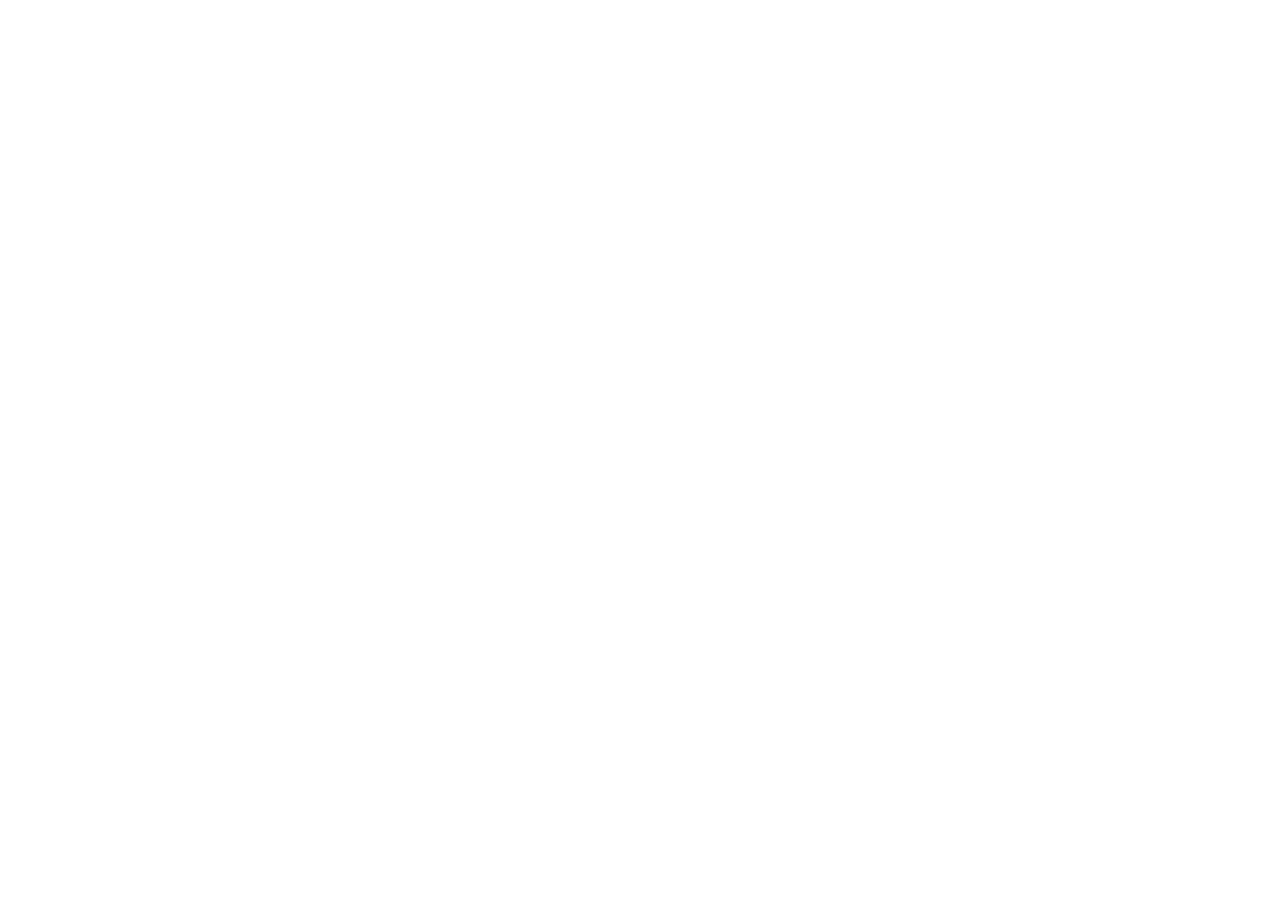
==== index.html @ 4804184c "First commit" ====
<!DOCTYPE html>
<html lang="pt-BR">
  <head>
    <meta charset="UTF-8" />
    <meta name="viewport" content="width=device-width, initial-scale=1.0" />
    <title>Alura Geek</title>
    <link rel="stylesheet" href="./css/style.css" />
  </head>
  <body></body>
</html>
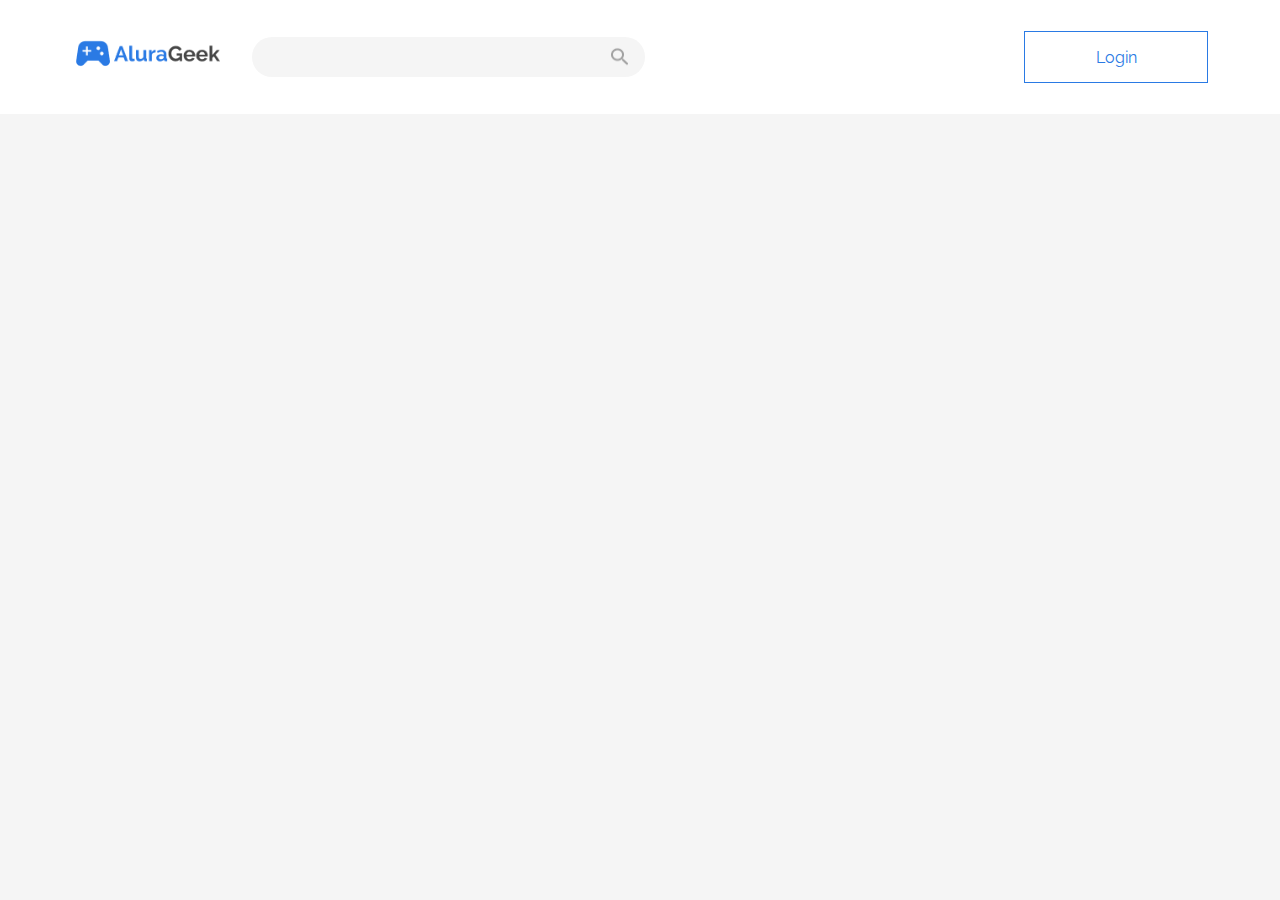
==== commit 91a4ad29: "Desktop header styling done" ====
--- a/index.html
+++ b/index.html
@@ -3,8 +3,32 @@
   <head>
     <meta charset="UTF-8" />
     <meta name="viewport" content="width=device-width, initial-scale=1.0" />
+    <link rel="preconnect" href="https://fonts.googleapis.com" />
+    <link rel="preconnect" href="https://fonts.gstatic.com" crossorigin />
+    <link
+      href="https://fonts.googleapis.com/css2?family=Raleway:wght@400;500;700&display=swap"
+      rel="stylesheet"
+    />
+    <link rel="shortcut icon" href="./images/favicon.png" type="image/png" />
     <title>Alura Geek</title>
     <link rel="stylesheet" href="./css/style.css" />
   </head>
-  <body></body>
+  <body>
+    <header class="header-bg">
+      <div class="header container">
+        <div class="header-logo">
+          <img src="./images/logo.png" alt="Logotipo da Alura Geek" />
+        </div>
+        <div class="header-actions">
+          <div class="header-search-bg">
+            <input class="header-search-input" type="text" />
+            <button class="header-search-btn">
+              <img src="./images/icons/icon_lupa.png" />
+            </button>
+          </div>
+          <a class="secondary-button large-button" href="#">Login</a>
+        </div>
+      </div>
+    </header>
+  </body>
 </html>
--- a/css/style.css
+++ b/css/style.css
@@ -0,0 +1,3 @@
+@import url(../css/global.css);
+
+@import url(../css/header.css);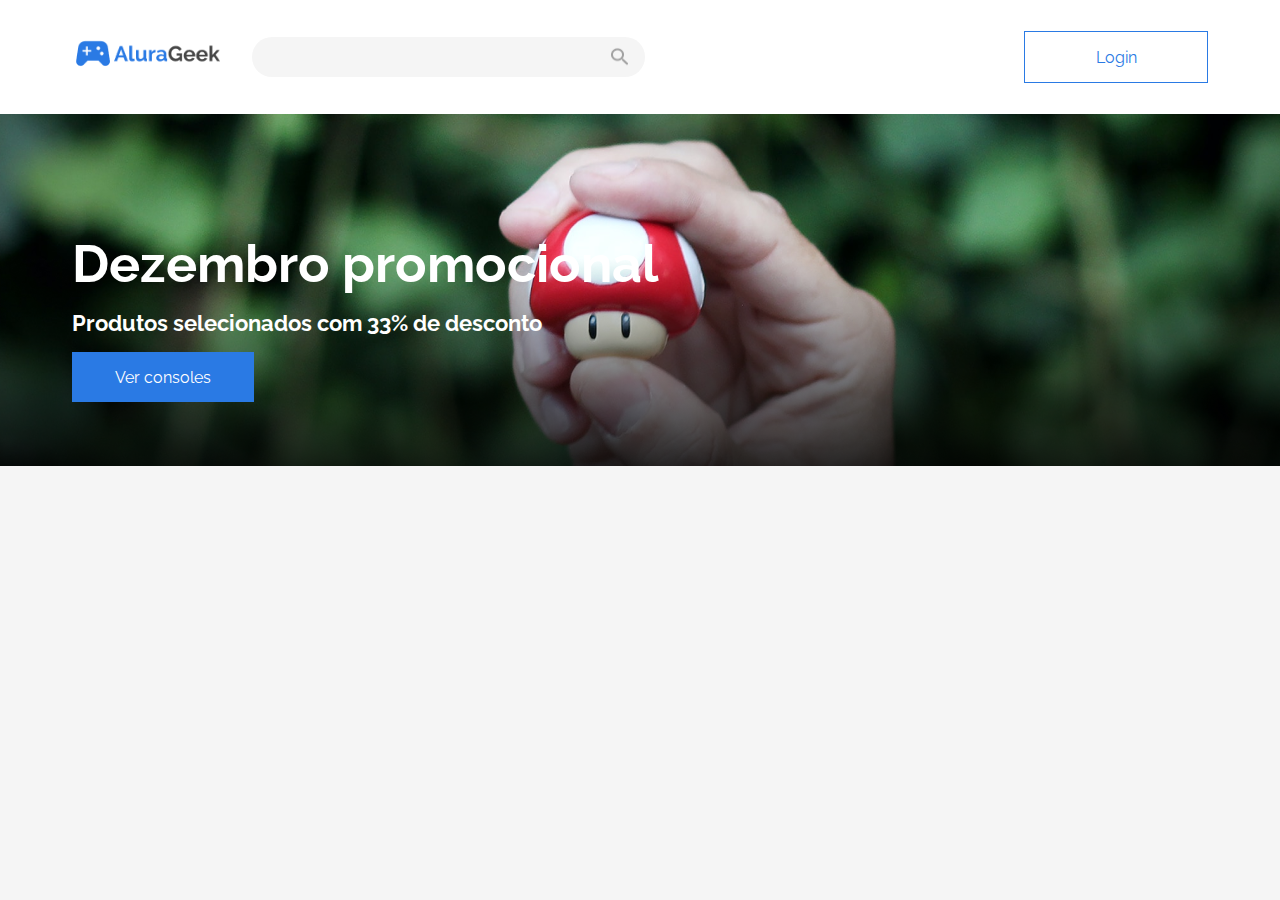
==== commit 4be664a0: "Created hero section styles and responsiveness" ====
--- a/index.html
+++ b/index.html
@@ -17,7 +17,9 @@
     <header class="header-bg">
       <div class="header container">
         <div class="header-logo">
-          <img src="./images/logo.png" alt="Logotipo da Alura Geek" />
+          <a href="/">
+            <img src="./images/logo.png" alt="Logotipo da Alura Geek" />
+          </a>
         </div>
         <div class="header-actions">
           <div class="header-search-bg">
@@ -30,5 +32,13 @@
         </div>
       </div>
     </header>
+
+    <section class="hero-bg">
+      <div class="hero container">
+        <h1>Dezembro promocional</h1>
+        <h2>Produtos selecionados com 33% de desconto</h2>
+        <a class="primary-button" href="#">Ver consoles</a>
+      </div>
+    </section>
   </body>
 </html>
--- a/css/style.css
+++ b/css/style.css
@@ -1,3 +1,4 @@
 @import url(../css/global.css);
 
-@import url(../css/header.css);+@import url(../css/header.css);
+@import url(../css/hero.css);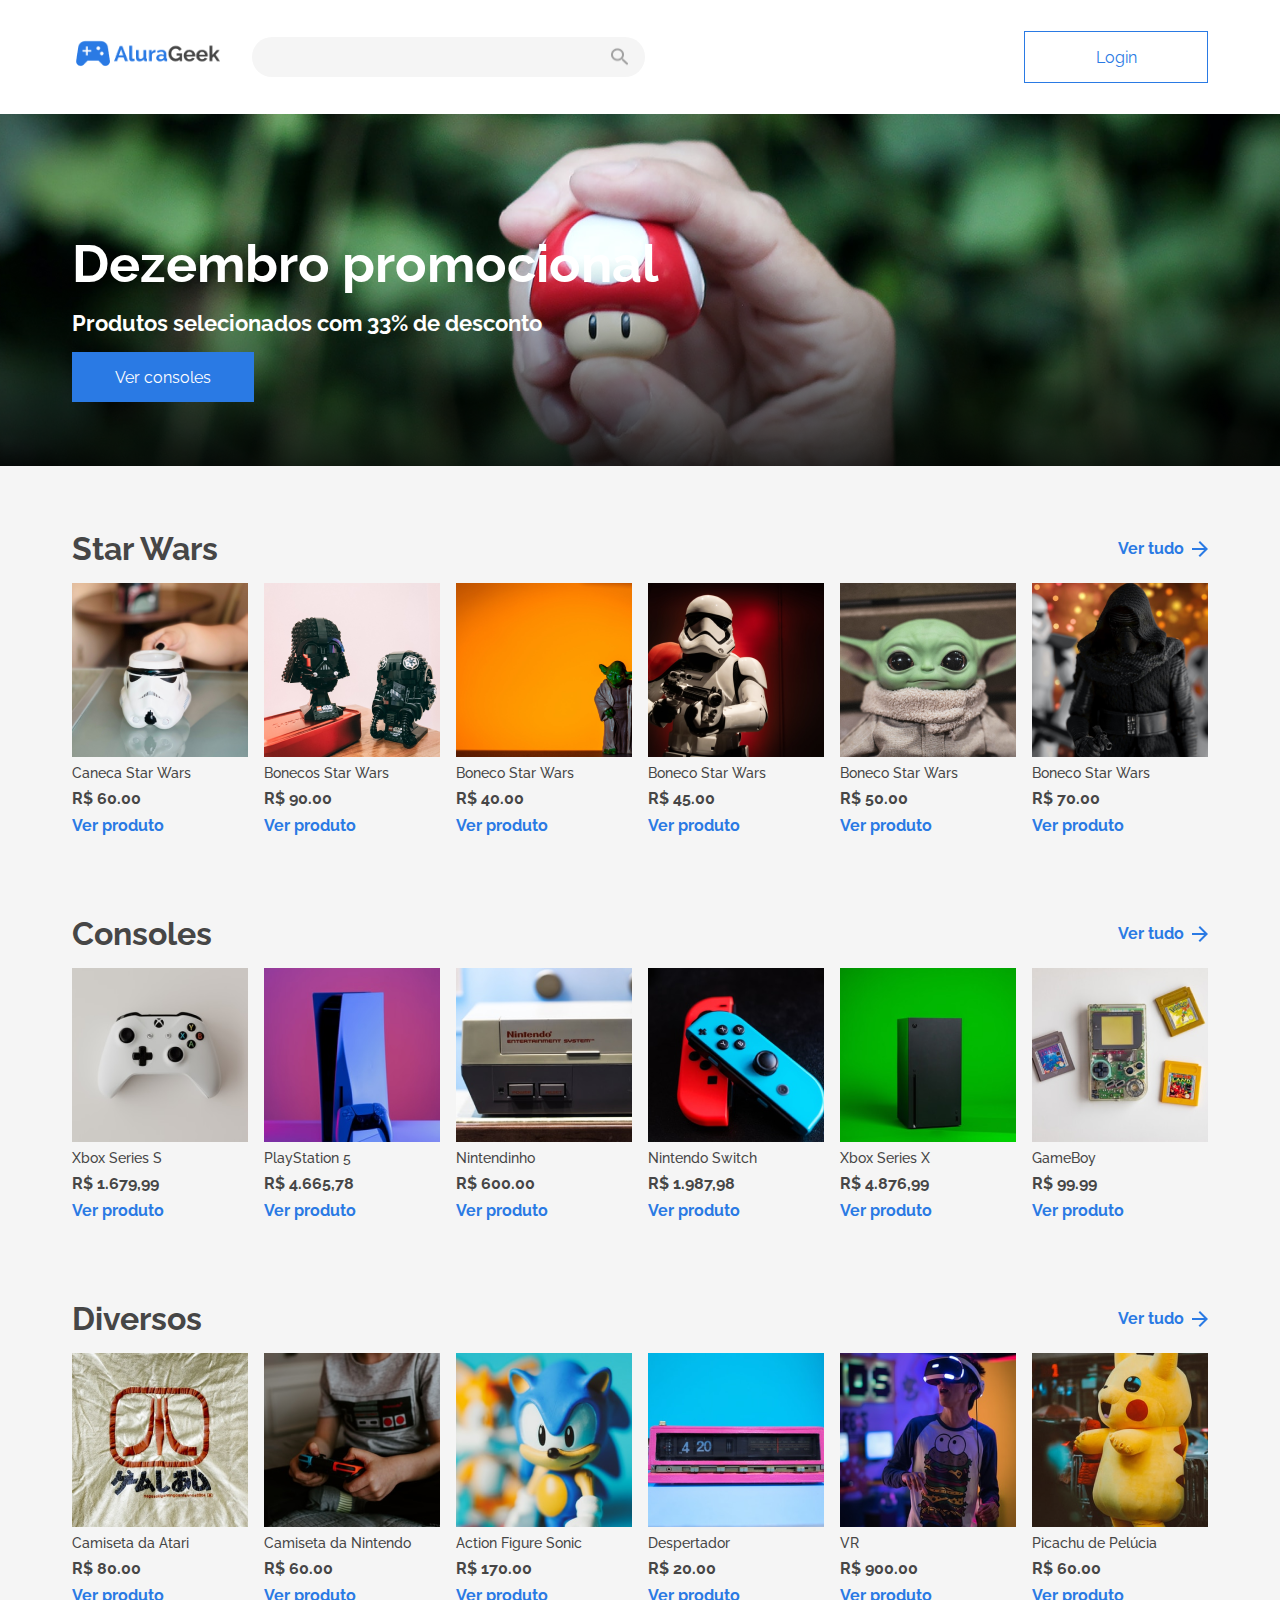
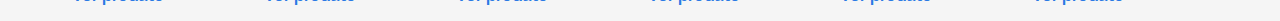
==== commit 2ea8db42: "Criada seção de produtos, estilização e responsividade" ====
--- a/index.html
+++ b/index.html
@@ -40,5 +40,218 @@
         <a class="primary-button" href="#">Ver consoles</a>
       </div>
     </section>
+
+    <section class="showcase container" id="starwars">
+      <div class="showcase-header">
+        <h3>Star Wars</h3>
+        <a href="#">
+          <span class="showcase-action">
+            Ver tudo
+            <img src="./images/icons/icon_arrow.png" />
+          </span>
+        </a>
+      </div>
+      <div class="products">
+        <div class="product">
+          <img
+            src="./images/products/star_wars1.png"
+            alt="Foto de uma caneca do Star Wars"
+          />
+          <h4>Caneca Star Wars</h4>
+          <span>R$ 60.00</span>
+          <a href="#">Ver produto</a>
+        </div>
+
+        <div class="product">
+          <img
+            src="./images/products/star_wars2.png"
+            alt="Foto de bonecos do Star Wars"
+          />
+          <h4>Bonecos Star Wars</h4>
+          <span>R$ 90.00</span>
+          <a href="#">Ver produto</a>
+        </div>
+
+        <div class="product">
+          <img
+            src="./images/products/star_wars3.png"
+            alt="Foto de um boneco do Star Wars"
+          />
+          <h4>Boneco Star Wars</h4>
+          <span>R$ 40.00</span>
+          <a href="#">Ver produto</a>
+        </div>
+
+        <div class="product">
+          <img
+            src="./images/products/star_wars4.png"
+            alt="Foto de um boneco do Star Wars"
+          />
+          <h4>Boneco Star Wars</h4>
+          <span>R$ 45.00</span>
+          <a href="#">Ver produto</a>
+        </div>
+
+        <div class="product">
+          <img
+            src="./images/products/star_wars5.png"
+            alt="Foto de um boneco do Star Wars"
+          />
+          <h4>Boneco Star Wars</h4>
+          <span>R$ 50.00</span>
+          <a href="#">Ver produto</a>
+        </div>
+
+        <div class="product">
+          <img
+            src="./images/products/star_wars6.png"
+            alt="Foto de um boneco do Star Wars"
+          />
+          <h4>Boneco Star Wars</h4>
+          <span>R$ 70.00</span>
+          <a href="#">Ver produto</a>
+        </div>
+      </div>
+    </section>
+
+    <section class="showcase container" id="consoles">
+      <div class="showcase-header">
+        <h3>Consoles</h3>
+        <a href="#">
+          <span class="showcase-action">
+            Ver tudo
+            <img src="./images/icons/icon_arrow.png" />
+          </span>
+        </a>
+      </div>
+      <div class="products">
+        <div class="product">
+          <img
+            src="./images/products/console_1.png"
+            alt="Foto de um Xbox Series S"
+          />
+          <h4>Xbox Series S</h4>
+          <span>R$ 1.679,99</span>
+          <a href="#">Ver produto</a>
+        </div>
+
+        <div class="product">
+          <img
+            src="./images/products/console_2.png"
+            alt="Foto de um PlayStation 5"
+          />
+          <h4>PlayStation 5</h4>
+          <span>R$ 4.665,78</span>
+          <a href="#">Ver produto</a>
+        </div>
+
+        <div class="product">
+          <img
+            src="./images/products/console_3.png"
+            alt="Foto de um Nintendinho"
+          />
+          <h4>Nintendinho</h4>
+          <span>R$ 600.00</span>
+          <a href="#">Ver produto</a>
+        </div>
+
+        <div class="product">
+          <img
+            src="./images/products/console_4.png"
+            alt="Foto de Nintendo Switch"
+          />
+          <h4>Nintendo Switch</h4>
+          <span>R$ 1.987,98</span>
+          <a href="#">Ver produto</a>
+        </div>
+
+        <div class="product">
+          <img
+            src="./images/products/console_5.png"
+            alt="Foto de um Xbox Series X"
+          />
+          <h4>Xbox Series X</h4>
+          <span>R$ 4.876,99</span>
+          <a href="#">Ver produto</a>
+        </div>
+
+        <div class="product">
+          <img src="./images/products/console_6.png" alt="Foto de um GameBoy" />
+          <h4>GameBoy</h4>
+          <span>R$ 99.99</span>
+          <a href="#">Ver produto</a>
+        </div>
+      </div>
+    </section>
+
+    <section class="showcase container" id="diversos">
+      <div class="showcase-header">
+        <h3>Diversos</h3>
+        <a href="#">
+          <span class="showcase-action">
+            Ver tudo
+            <img src="./images/icons/icon_arrow.png" />
+          </span>
+        </a>
+      </div>
+      <div class="products">
+        <div class="product">
+          <img
+            src="./images/products/diversos_1.png"
+            alt="Foto de uma camiseta da Atari"
+          />
+          <h4>Camiseta da Atari</h4>
+          <span>R$ 80.00</span>
+          <a href="#">Ver produto</a>
+        </div>
+
+        <div class="product">
+          <img
+            src="./images/products/diversos_2.png"
+            alt="Foto de uma camiseta da Nintendo"
+          />
+          <h4>Camiseta da Nintendo</h4>
+          <span>R$ 60.00</span>
+          <a href="#">Ver produto</a>
+        </div>
+
+        <div class="product">
+          <img
+            src="./images/products/diversos_3.png"
+            alt="Foto de um action figure do Sonic"
+          />
+          <h4>Action Figure Sonic</h4>
+          <span>R$ 170.00</span>
+          <a href="#">Ver produto</a>
+        </div>
+
+        <div class="product">
+          <img
+            src="./images/products/diversos_4.png"
+            alt="Foto de um despertador antigo"
+          />
+          <h4>Despertador</h4>
+          <span>R$ 20.00</span>
+          <a href="#">Ver produto</a>
+        </div>
+
+        <div class="product">
+          <img src="./images/products/diversos_5.png" alt="Foto de um VR" />
+          <h4>VR</h4>
+          <span>R$ 900.00</span>
+          <a href="#">Ver produto</a>
+        </div>
+
+        <div class="product">
+          <img
+            src="./images/products/diversos_6.png"
+            alt="Foto de um Picachu de pelúcia"
+          />
+          <h4>Picachu de Pelúcia</h4>
+          <span>R$ 60.00</span>
+          <a href="#">Ver produto</a>
+        </div>
+      </div>
+    </section>
   </body>
 </html>
--- a/css/style.css
+++ b/css/style.css
@@ -1,4 +1,5 @@
 @import url(../css/global.css);
 
 @import url(../css/header.css);
-@import url(../css/hero.css);+@import url(../css/hero.css);
+@import url(../css/products.css);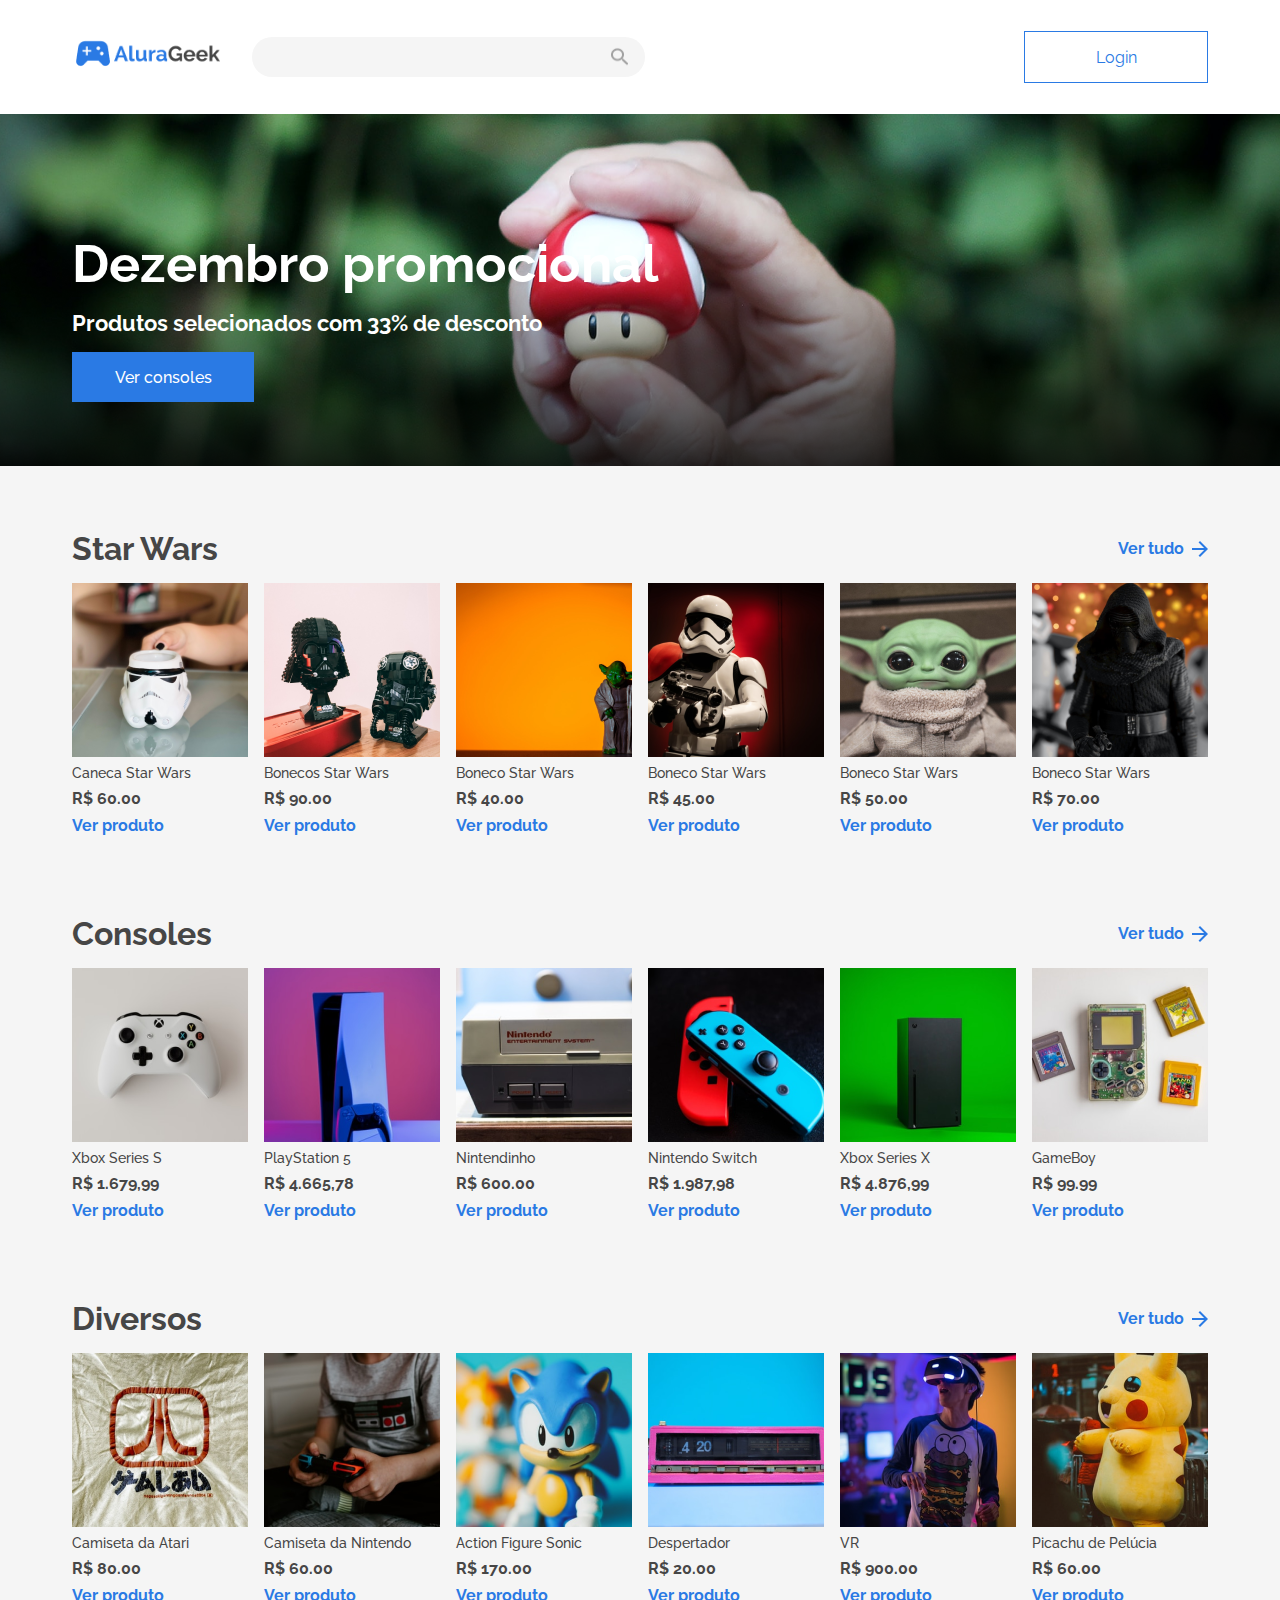
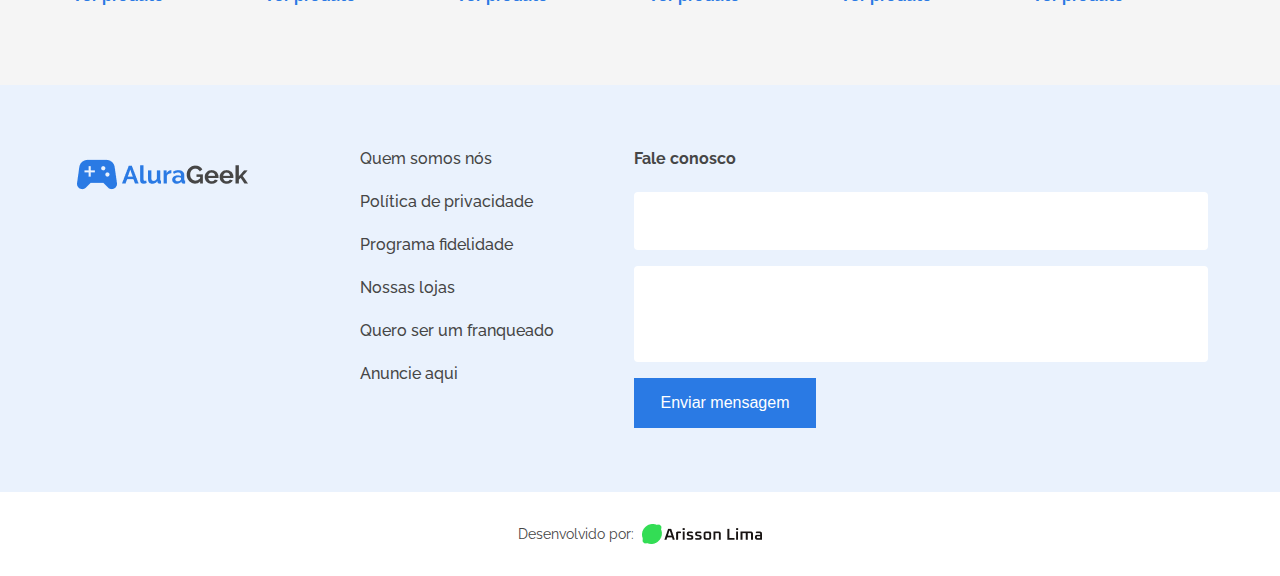
==== commit a56304a0: "Criado footer, + estilização e +  responsividade" ====
--- a/index.html
+++ b/index.html
@@ -253,5 +253,45 @@
         </div>
       </div>
     </section>
+
+    <footer class="footer-bg">
+      <div class="footer container">
+        <div class="footer-content">
+          <a href="/">
+            <img
+              class="logo"
+              src="./images/logo.png"
+              alt="Logotipo da Alura Geek"
+            />
+          </a>
+          <nav>
+            <ul class="footer-nav">
+              <li><a href="#">Quem somos nós</a></li>
+              <li><a href="#">Política de privacidade</a></li>
+              <li><a href="#">Programa fidelidade</a></li>
+              <li><a href="#">Nossas lojas</a></li>
+              <li><a href="#">Quero ser um franqueado</a></li>
+              <li><a href="#">Anuncie aqui</a></li>
+            </ul>
+          </nav>
+        </div>
+
+        <div class="footer-form">
+          <h5>Fale conosco</h5>
+          <input type="text" />
+          <textarea name="" id="" cols="30" rows="10"></textarea>
+          <button class="primary-button">Enviar mensagem</button>
+        </div>
+      </div>
+      <div class="dev">
+        <span>Desenvolvido por:</span>
+        <a target="_blank" href="https://www.arissonlima.dev">
+          <img
+            src="./images/logo_desenvolvedor_arisson_lima.png"
+            alt="Logotipo do desenvolvedor"
+          />
+        </a>
+      </div>
+    </footer>
   </body>
 </html>
--- a/css/style.css
+++ b/css/style.css
@@ -2,4 +2,6 @@
 
 @import url(../css/header.css);
 @import url(../css/hero.css);
-@import url(../css/products.css);+@import url(../css/products.css);
+
+@import url(../css/footer.css);